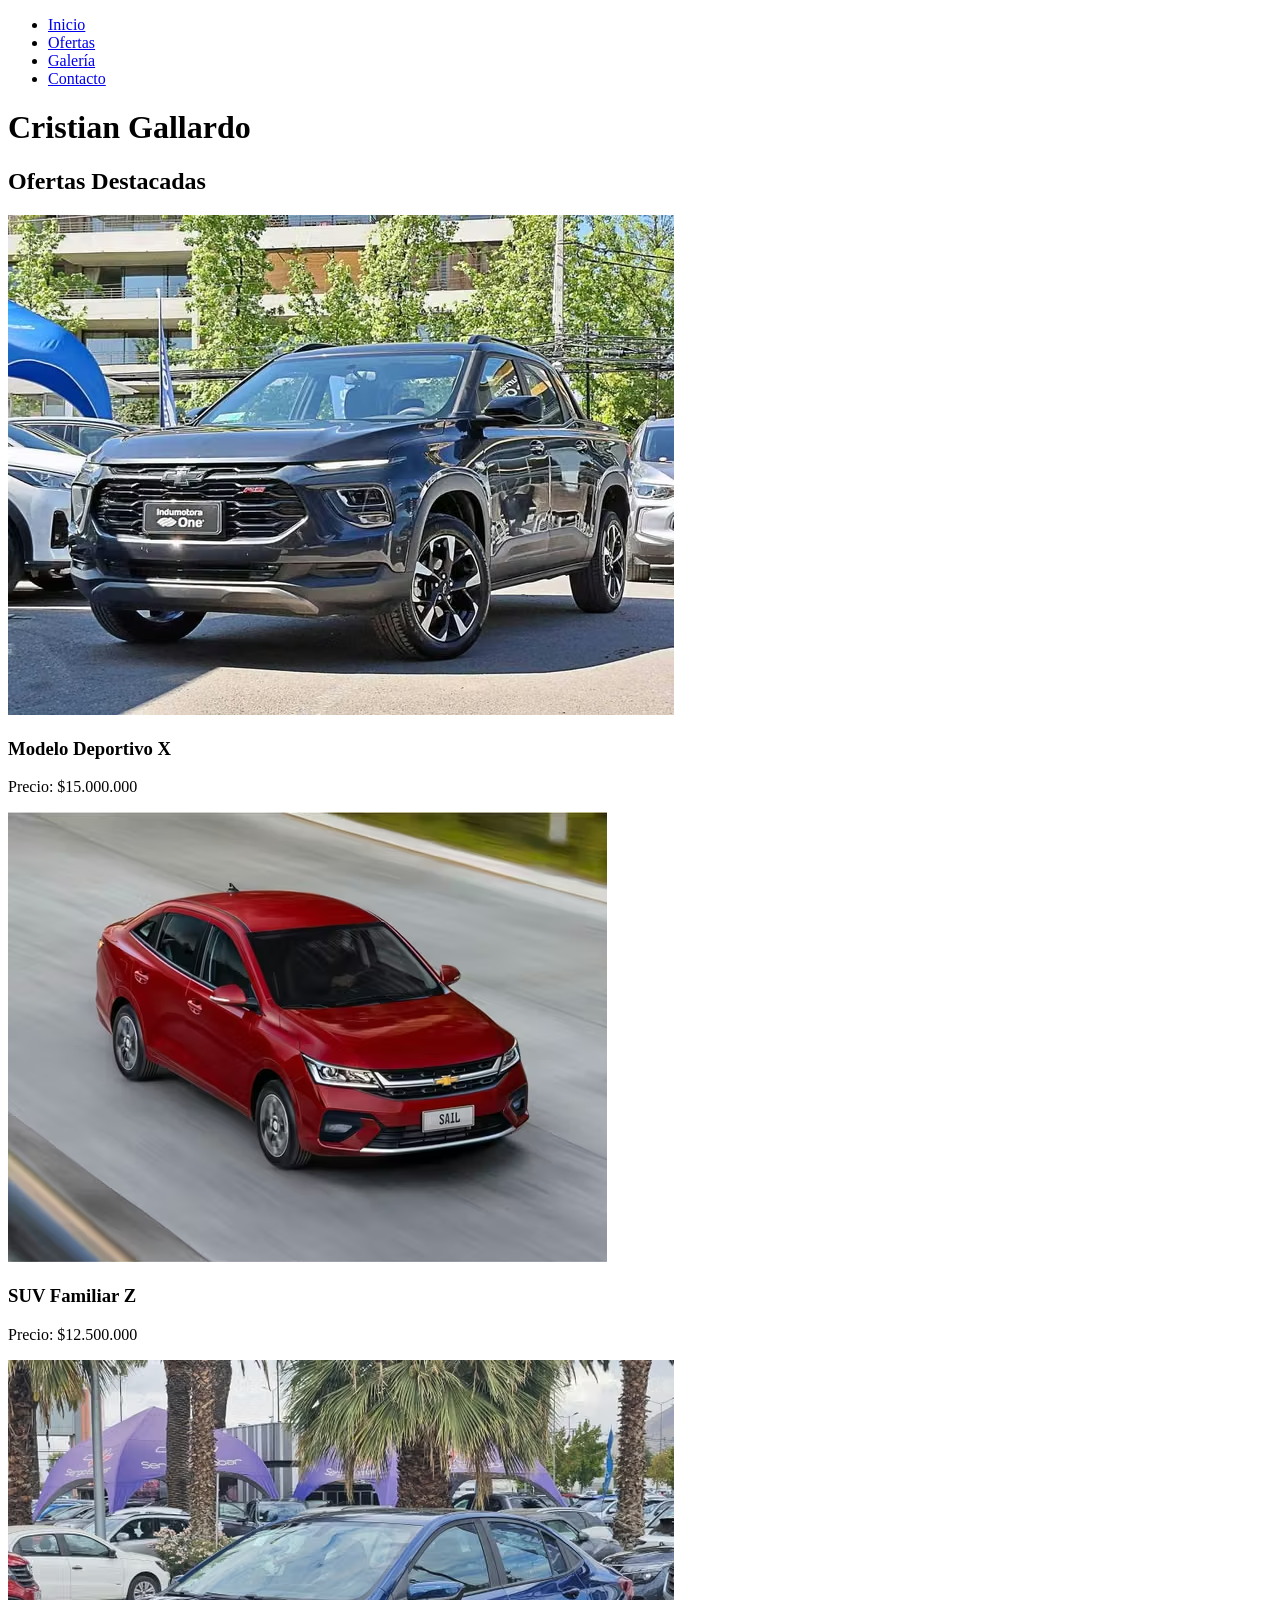
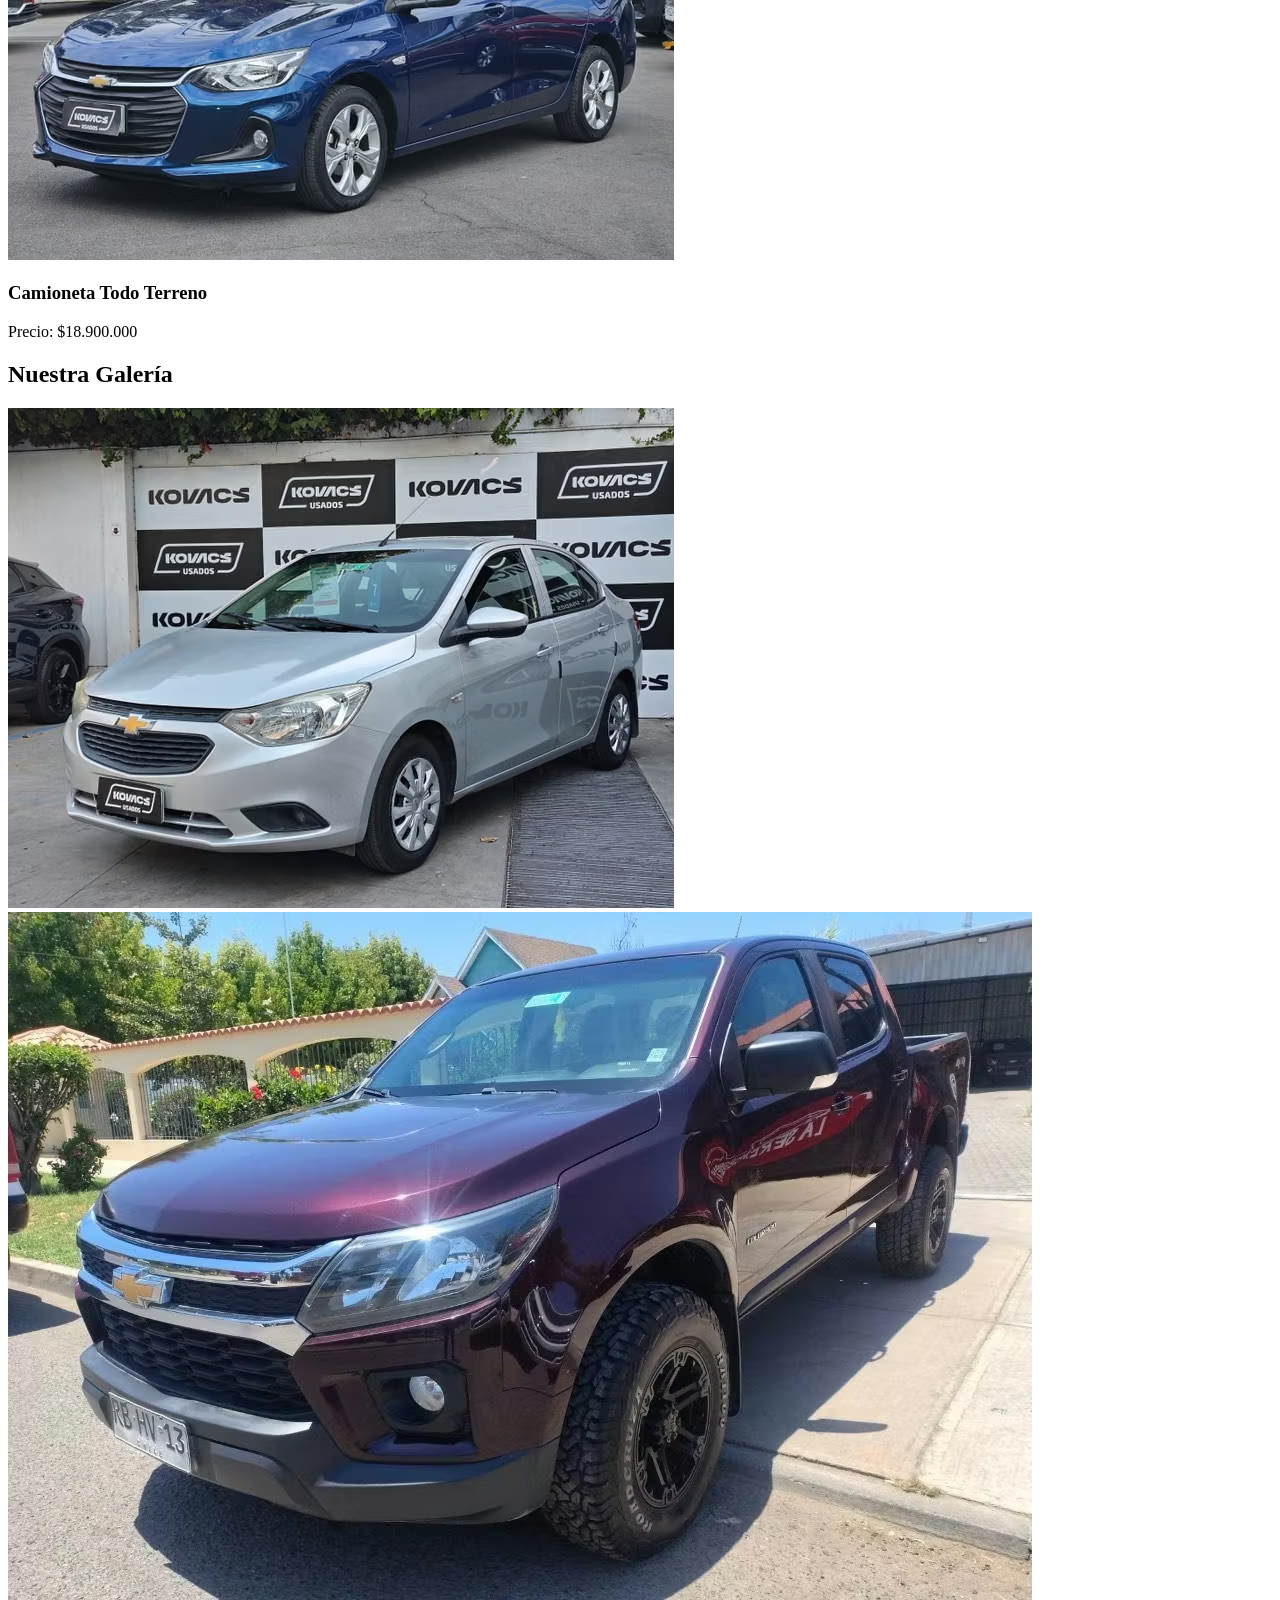
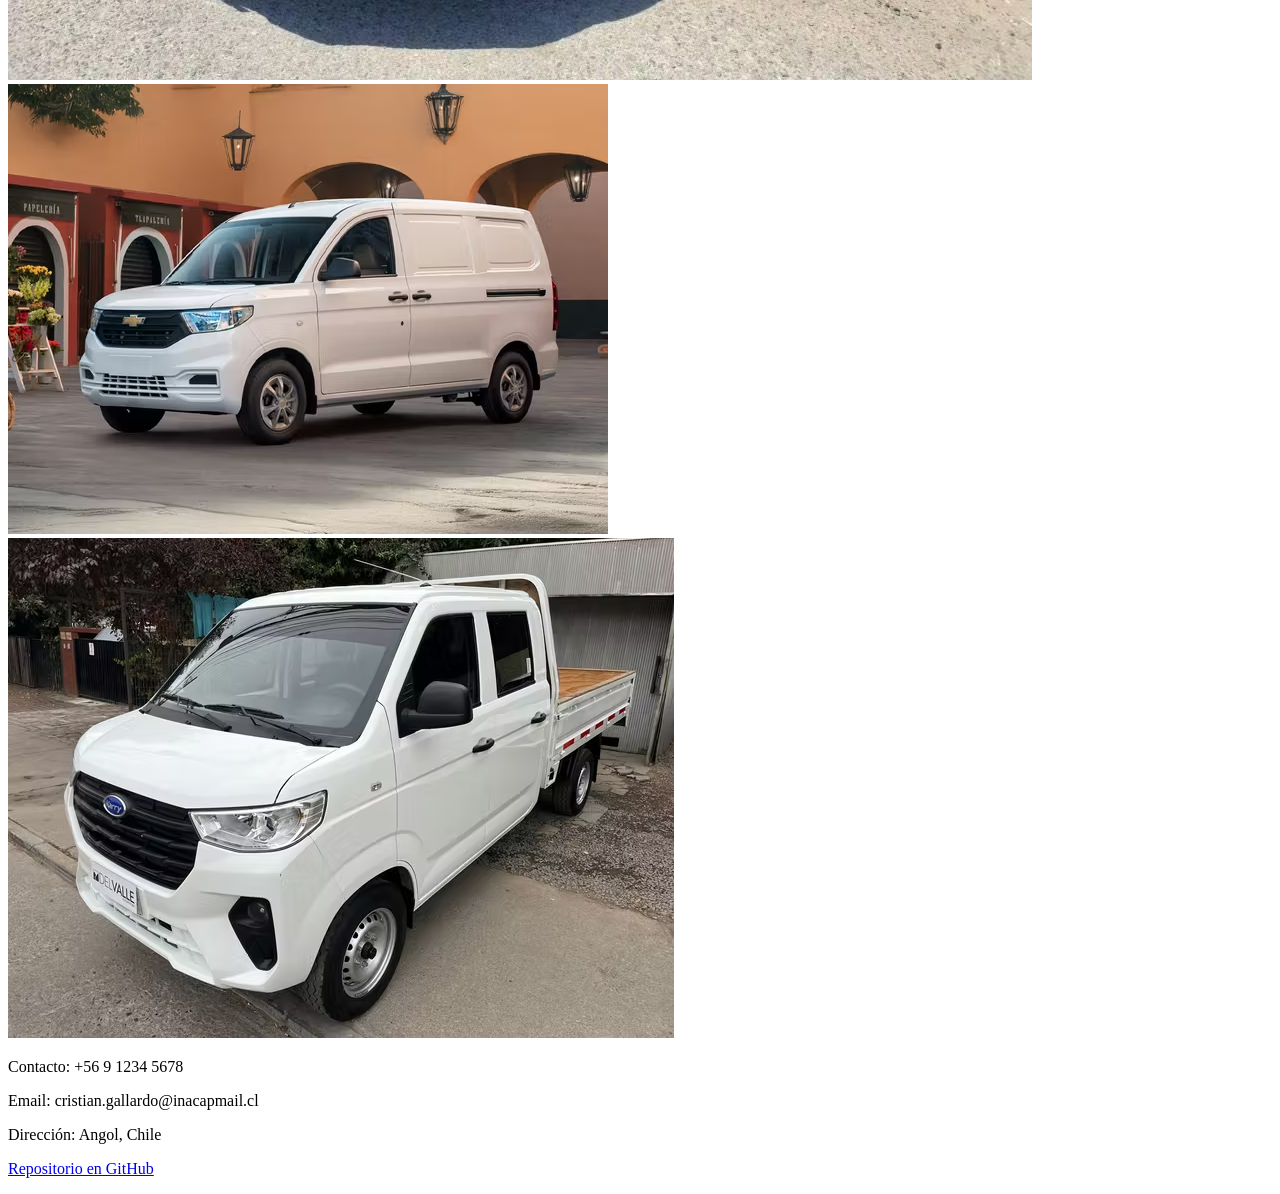
==== index.html @ 653e6fdc "Add files via upload subida inicial de archivos" ====
<!DOCTYPE html>
<html lang="es">
<head>
    <meta charset="UTF-8">
    <meta name="viewport" content="width=device-width, initial-scale=1.0">
    <title>Tienda de Autos - Cristian Gallardo</title>
    <link rel="stylesheet" href="style.css">
</head>
<body>

    <nav>
        <ul>
            <li><a href="#home">Inicio</a></li>
            <li><a href="#ofertas">Ofertas</a></li>
            <li><a href="#galeria">Galería</a></li>
            <li><a href="#contacto">Contacto</a></li>
        </ul>
    </nav>

    <header id="home">
        <h1>Cristian Gallardo</h1>
    </header>

    <main>
        <section id="ofertas">
            <h2>Ofertas Destacadas</h2>
            <div class="contenedor-ofertas">
                <article class="oferta-card">
                    <img src="img/31446118_7450a9.avif" alt="Modelo de auto en oferta 1">
                    <h3>Modelo Deportivo X</h3>
                    <p>Precio: $15.000.000</p>
                </article>
                <article class="oferta-card">
                    <img src="img/31856069_694c38.avif" alt="Modelo de auto en oferta 2">
                    <h3>SUV Familiar Z</h3>
                    <p>Precio: $12.500.000</p>
                </article>
                <article class="oferta-card">
                    <img src="img/32148850_631b92.avif" alt="Modelo de auto en oferta 3">
                    <h3>Camioneta Todo Terreno</h3>
                    <p>Precio: $18.900.000</p>
                </article>
            </div>
        </section>

        <section id="galeria">
            <h2>Nuestra Galería</h2>
            <div class="grid-galeria">
                <img src="img/32165648_55e5ce.avif" alt="Vista frontal auto deportivo">
                <img src="img/32180449_527cab9.avif" alt="Interior de lujo">
                <img src="img/31953853_c86848c4fc85d9e8fe26dfd9df87122b-846601c.avif" alt="Motor de alta gama">
                <img src="img/32133885_6e0bfbcb13ab700232e2862cfb43d5e7-53063a1.avif" alt="Detalle de llantas">
            </div>
        </section>
    </main>

    <footer id="contacto">
        <p>Contacto: +56 9 1234 5678</p>
        <p>Email: cristian.gallardo@inacapmail.cl</p>
        <p>Dirección: Angol, Chile</p>
        <p><a href="https://github.com/tu-usuario/tu-repositorio" target="_blank">Repositorio en GitHub</a></p>
    </footer>

</body>
</html>
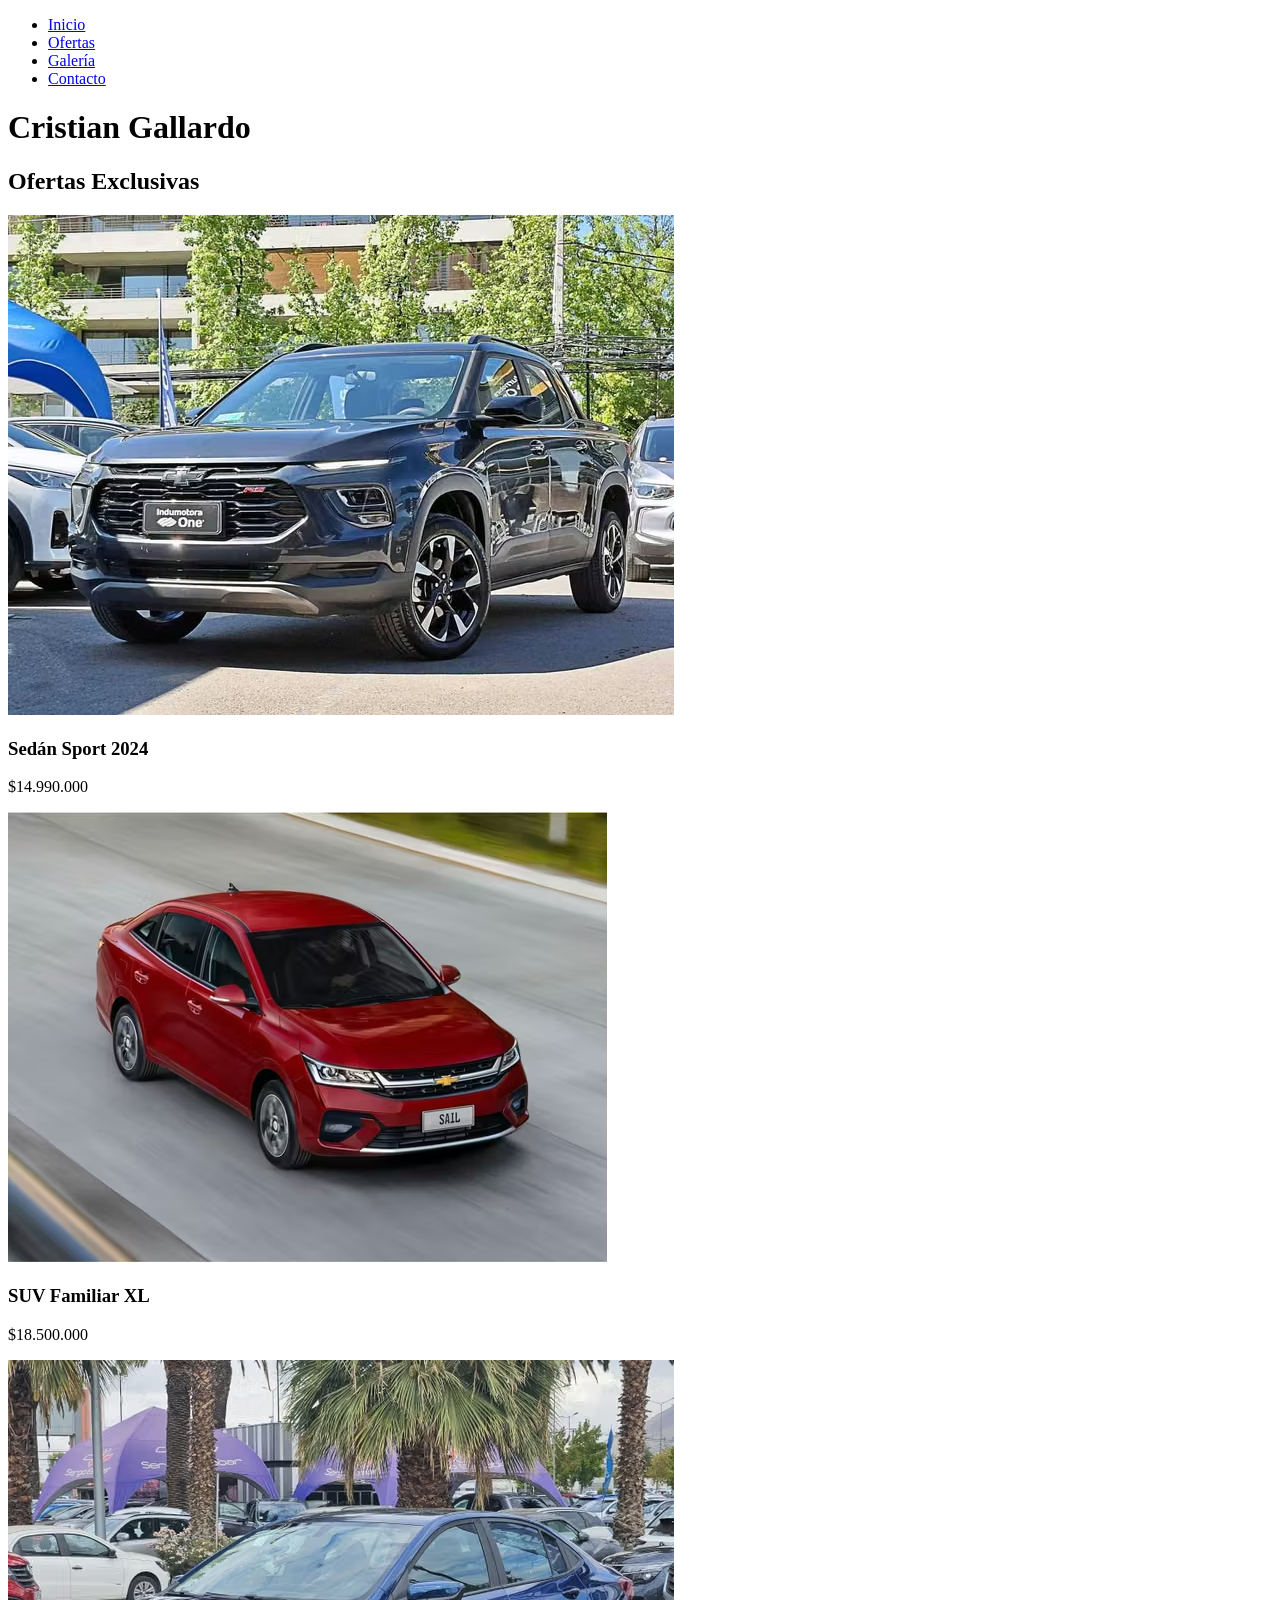
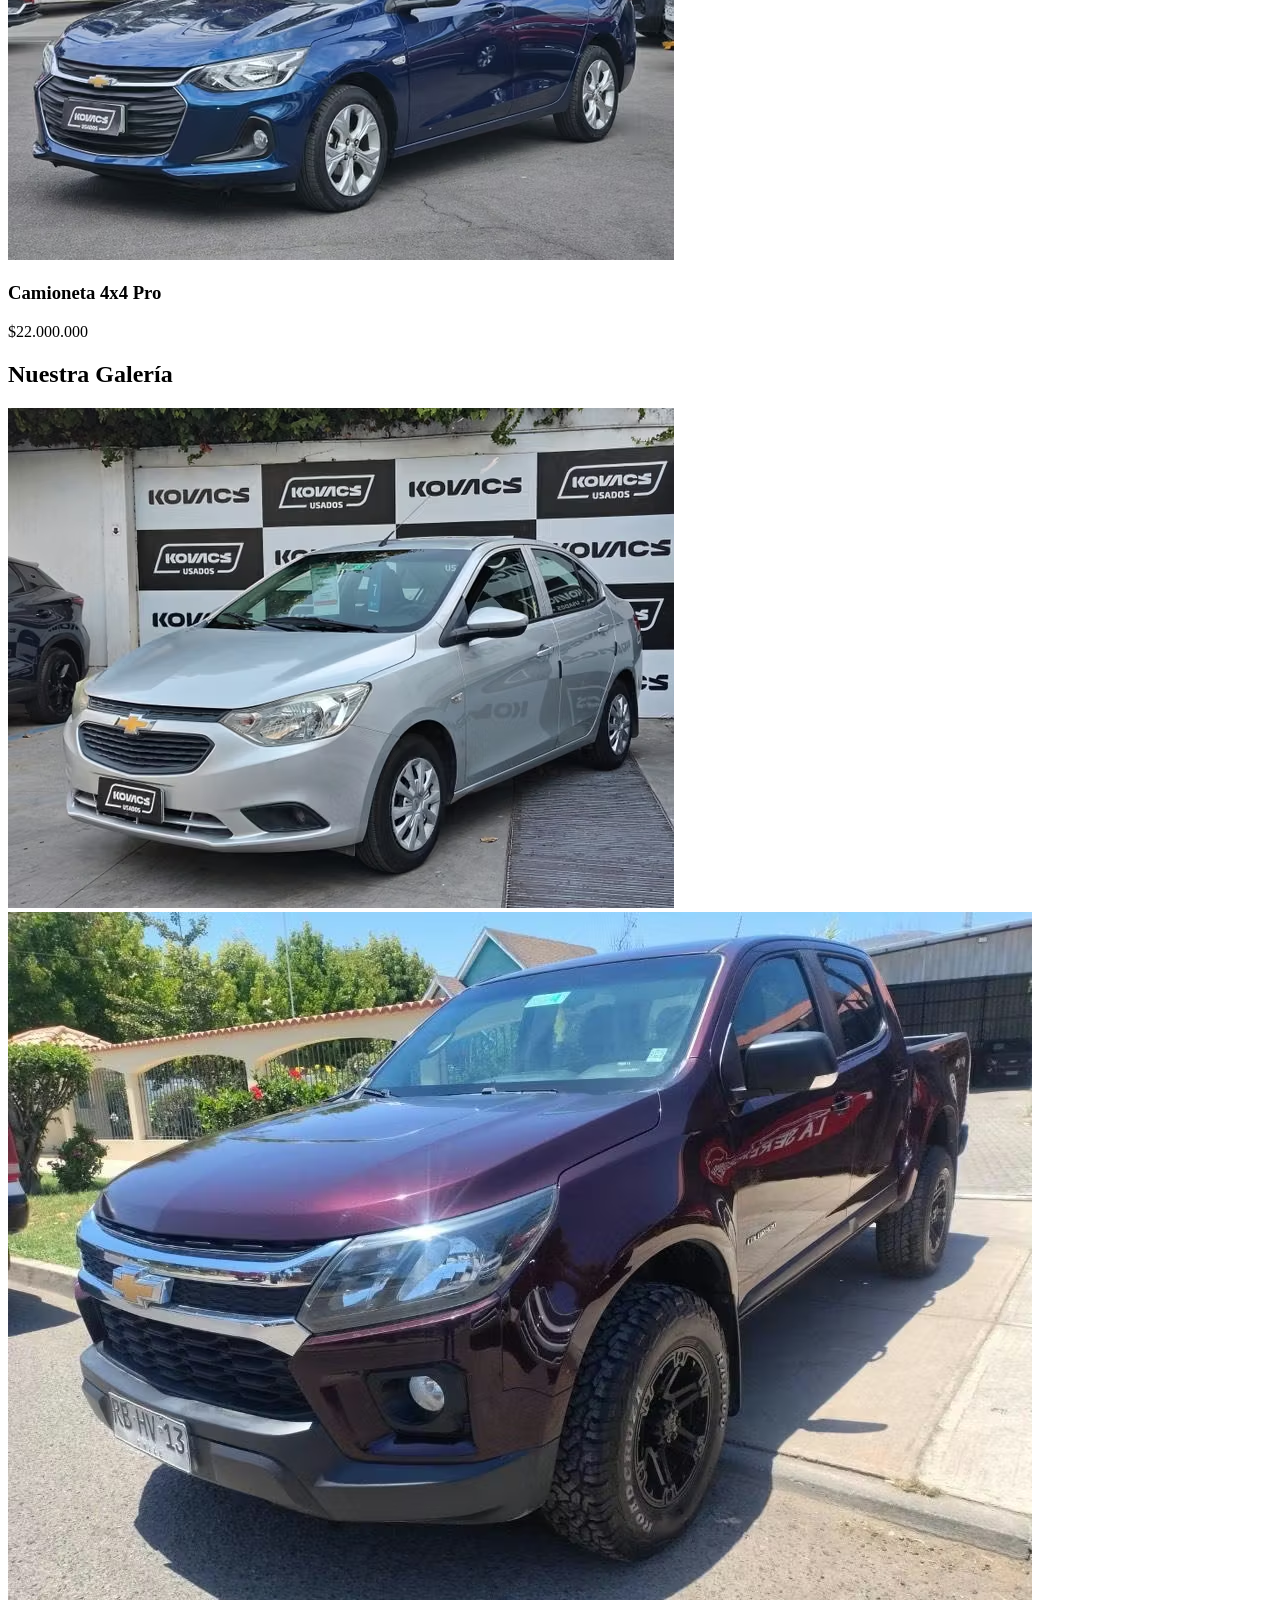
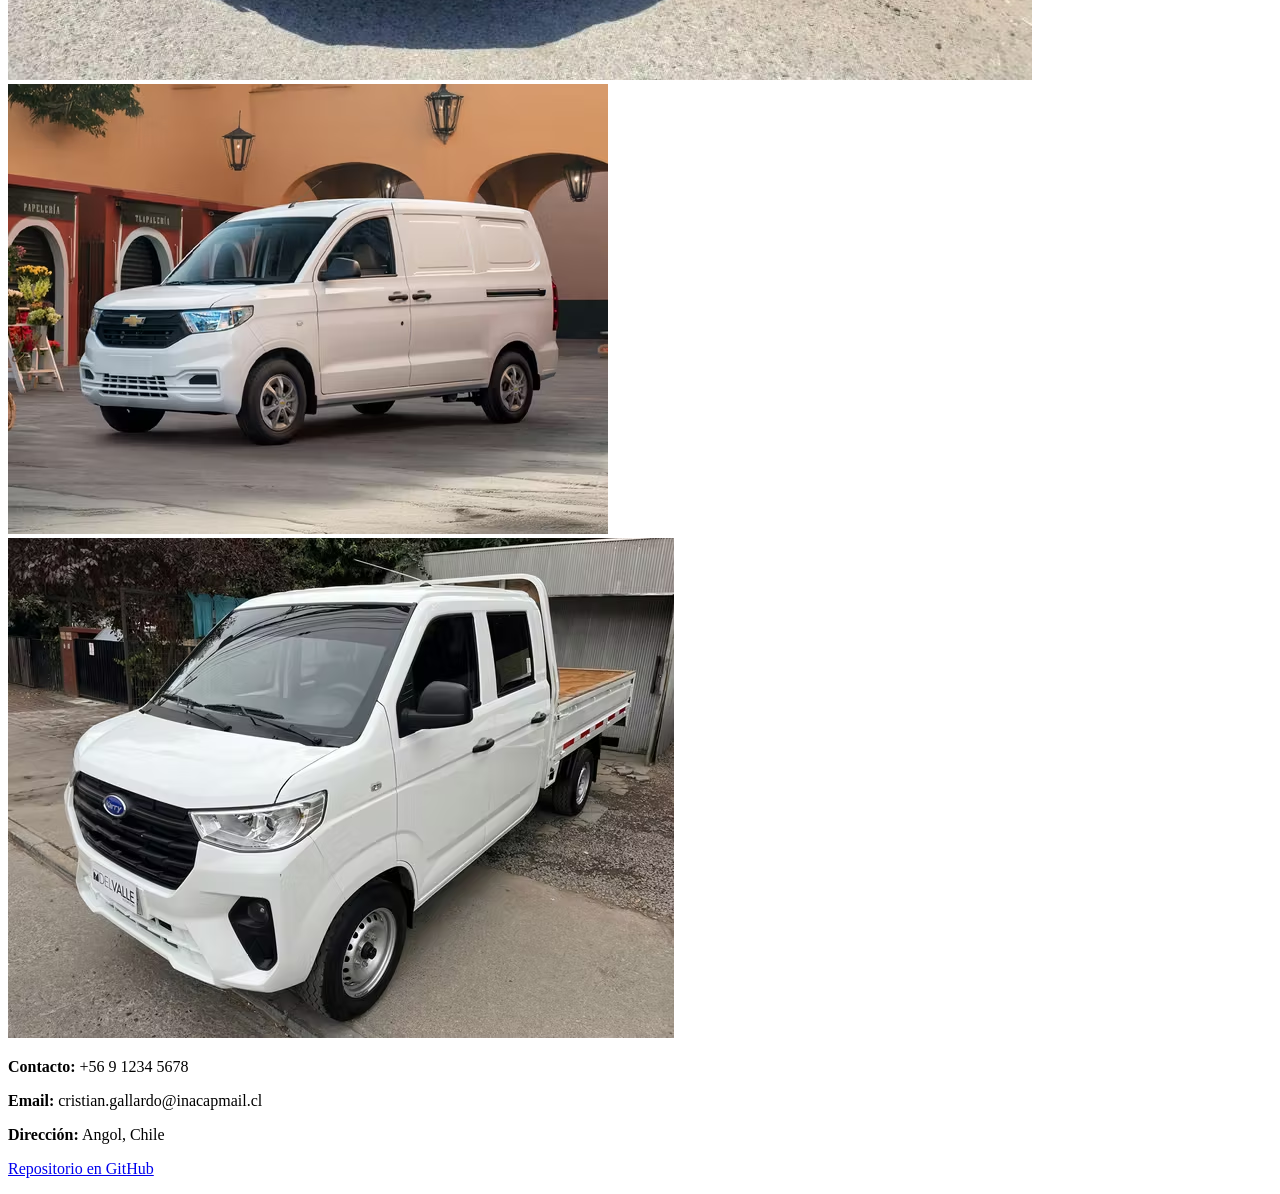
==== commit f100a8a8: "Update index.html Actualización de estructura semántica y accesibilidad" ====
--- a/index.html
+++ b/index.html
@@ -3,7 +3,7 @@
 <head>
     <meta charset="UTF-8">
     <meta name="viewport" content="width=device-width, initial-scale=1.0">
-    <title>Tienda de Autos - Cristian Gallardo</title>
+    <title>Automotora - Cristian Gallardo</title>
     <link rel="stylesheet" href="style.css">
 </head>
 <body>
@@ -23,43 +23,45 @@
 
     <main>
         <section id="ofertas">
-            <h2>Ofertas Destacadas</h2>
+            <h2 class="titulo-seccion">Ofertas Exclusivas</h2>
             <div class="contenedor-ofertas">
-                <article class="oferta-card">
-                    <img src="img/31446118_7450a9.avif" alt="Modelo de auto en oferta 1">
-                    <h3>Modelo Deportivo X</h3>
-                    <p>Precio: $15.000.000</p>
+                <article class="tarjeta-oferta">
+                    <img src="img/31446118_7450a9.avif" alt="Sedán deportivo color azul en oferta">
+                    <h3>Sedán Sport 2024</h3>
+                    <p class="valor">$14.990.000</p>
                 </article>
-                <article class="oferta-card">
-                    <img src="img/31856069_694c38.avif" alt="Modelo de auto en oferta 2">
-                    <h3>SUV Familiar Z</h3>
-                    <p>Precio: $12.500.000</p>
+                <article class="tarjeta-oferta">
+                    <img src="img/31856069_694c38.avif" alt="SUV familiar color gris plata">
+                    <h3>SUV Familiar XL</h3>
+                    <p class="valor">$18.500.000</p>
                 </article>
-                <article class="oferta-card">
-                    <img src="img/32148850_631b92.avif" alt="Modelo de auto en oferta 3">
-                    <h3>Camioneta Todo Terreno</h3>
-                    <p>Precio: $18.900.000</p>
+                <article class="tarjeta-oferta">
+                    <img src="img/32148850_631b92.avif" alt="Camioneta todo terreno color negro">
+                    <h3>Camioneta 4x4 Pro</h3>
+                    <p class="valor">$22.000.000</p>
                 </article>
             </div>
         </section>
 
         <section id="galeria">
-            <h2>Nuestra Galería</h2>
+            <h2 class="titulo-seccion">Nuestra Galería</h2>
             <div class="grid-galeria">
-                <img src="img/32165648_55e5ce.avif" alt="Vista frontal auto deportivo">
-                <img src="img/32180449_527cab9.avif" alt="Interior de lujo">
-                <img src="img/31953853_c86848c4fc85d9e8fe26dfd9df87122b-846601c.avif" alt="Motor de alta gama">
-                <img src="img/32133885_6e0bfbcb13ab700232e2862cfb43d5e7-53063a1.avif" alt="Detalle de llantas">
+                <img src="img/32165648_55e5ce.avif" alt="Primer plano de motor de alta gama">
+                <img src="img/32180449_527cab9.avif" alt="Interior con asientos de cuero">
+                <img src="img/31953853_c86848c4fc85d9e8fe26dfd9df87122b-846601c.avif" alt="Vista trasera de auto de lujo">
+                <img src="img/32133885_6e0bfbcb13ab700232e2862cfb43d5e7-53063a1.avif" alt="Detalle de llantas deportivas">
             </div>
         </section>
     </main>
 
     <footer id="contacto">
-        <p>Contacto: +56 9 1234 5678</p>
-        <p>Email: cristian.gallardo@inacapmail.cl</p>
-        <p>Dirección: Angol, Chile</p>
-        <p><a href="https://github.com/tu-usuario/tu-repositorio" target="_blank">Repositorio en GitHub</a></p>
+        <div class="footer-info">
+            <p><strong>Contacto:</strong> +56 9 1234 5678</p>
+            <p><strong>Email:</strong> cristian.gallardo@inacapmail.cl</p>
+            <p><strong>Dirección:</strong> Angol, Chile</p>
+            <p><a href="https://github.com/CristianGE404/evaluacion-frontend" target="_blank">Repositorio en GitHub</a></p>
+        </div>
     </footer>
 
 </body>
-</html>+</html>
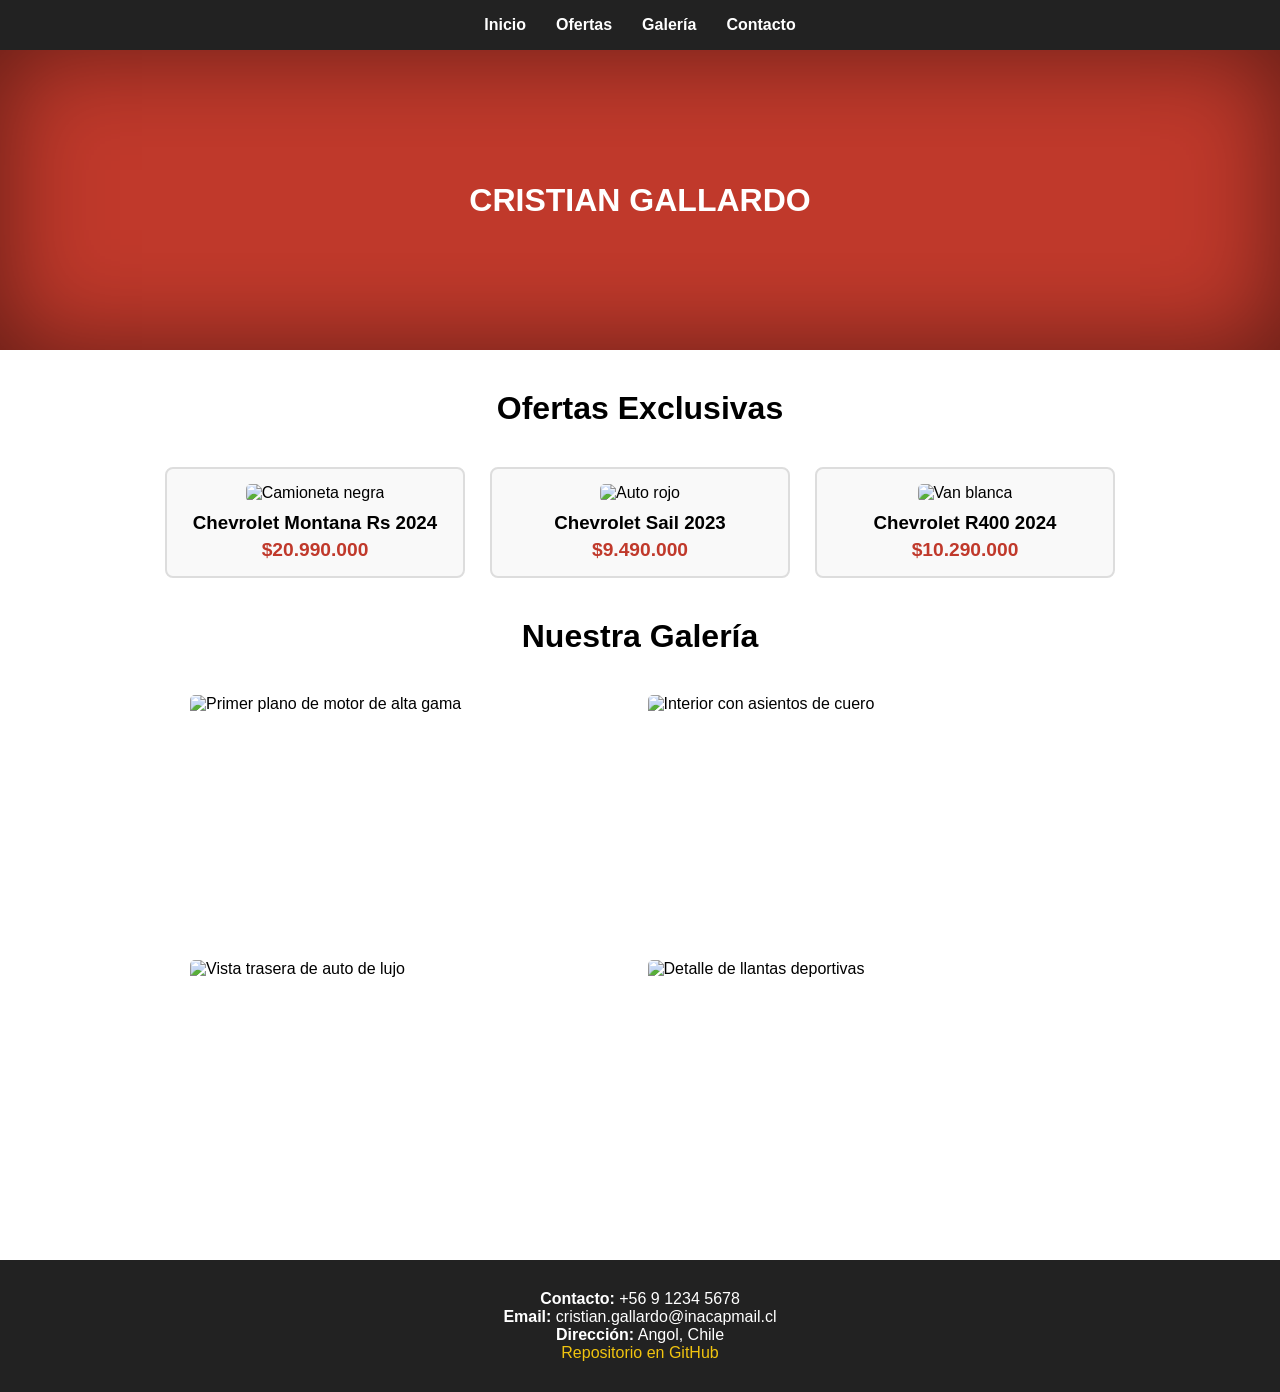
==== commit a5bb8bc0: "Update index.html Actualización de estructura semántica y accesibilidad" ====
--- a/index.html
+++ b/index.html
@@ -26,19 +26,19 @@
             <h2 class="titulo-seccion">Ofertas Exclusivas</h2>
             <div class="contenedor-ofertas">
                 <article class="tarjeta-oferta">
-                    <img src="img/31446118_7450a9.avif" alt="Sedán deportivo color azul en oferta">
-                    <h3>Sedán Sport 2024</h3>
-                    <p class="valor">$14.990.000</p>
+                    <img src="img/Chevrolet Montana Rs.avif" alt="Camioneta negra">
+                    <h3>Chevrolet Montana Rs 2024</h3>
+                    <p class="valor">$20.990.000</p>
                 </article>
                 <article class="tarjeta-oferta">
-                    <img src="img/31856069_694c38.avif" alt="SUV familiar color gris plata">
-                    <h3>SUV Familiar XL</h3>
-                    <p class="valor">$18.500.000</p>
+                    <img src="img/Chevrolet Sail.avif" alt="Auto rojo">
+                    <h3>Chevrolet Sail 2023</h3>
+                    <p class="valor">$9.490.000</p>
                 </article>
                 <article class="tarjeta-oferta">
-                    <img src="img/32148850_631b92.avif" alt="Camioneta todo terreno color negro">
-                    <h3>Camioneta 4x4 Pro</h3>
-                    <p class="valor">$22.000.000</p>
+                    <img src="img/Chevrolet R400.avif" alt="Van blanca">
+                    <h3>Chevrolet R400 2024</h3>
+                    <p class="valor">$10.290.000</p>
                 </article>
             </div>
         </section>
@@ -46,10 +46,10 @@
         <section id="galeria">
             <h2 class="titulo-seccion">Nuestra Galería</h2>
             <div class="grid-galeria">
-                <img src="img/32165648_55e5ce.avif" alt="Primer plano de motor de alta gama">
-                <img src="img/32180449_527cab9.avif" alt="Interior con asientos de cuero">
-                <img src="img/31953853_c86848c4fc85d9e8fe26dfd9df87122b-846601c.avif" alt="Vista trasera de auto de lujo">
-                <img src="img/32133885_6e0bfbcb13ab700232e2862cfb43d5e7-53063a1.avif" alt="Detalle de llantas deportivas">
+                <img src="img/Chevrolet Onix Turbo.avif" alt="Primer plano de motor de alta gama">
+                <img src="img/Chevrolet colorado.avif" alt="Interior con asientos de cuero">
+                <img src="img/Karry Q22.avif" alt="Vista trasera de auto de lujo">
+                <img src="img/Chevrolet Aveo.avif" alt="Detalle de llantas deportivas">
             </div>
         </section>
     </main>
--- a/style.css
+++ b/style.css
@@ -0,0 +1,60 @@
+/* Estilos Base y Accesibilidad */
+* { box-sizing: border-box; margin: 0; padding: 0; font-family: 'Segoe UI', sans-serif; }
+html { scroll-behavior: smooth; }
+
+/* Navegación (Requisito 56) */
+nav { background: #222; padding: 1rem; position: sticky; top: 0; z-index: 100; }
+nav ul { list-style: none; display: flex; justify-content: center; gap: 30px; }
+nav a { color: white; text-decoration: none; font-weight: bold; }
+nav a:hover { color: #e74c3c; }
+
+/* Header con color resaltado (Requisito 57) */
+header {
+    background-color: #c0392b; /* Rojo resaltado */
+    color: white;
+    height: 300px;
+    display: flex;
+    justify-content: center;
+    align-items: center;
+    text-transform: uppercase;
+    box-shadow: inset 0 0 100px rgba(0,0,0,0.5);
+}
+
+/* Títulos de sección */
+.titulo-seccion { text-align: center; margin: 40px 0; font-size: 2rem; }
+
+/* Sección Ofertas - 3 cuadros alineados (Requisito 59) */
+.contenedor-ofertas {
+    display: flex;
+    justify-content: center;
+    gap: 25px;
+    padding: 0 20px;
+    flex-wrap: wrap;
+}
+
+.tarjeta-oferta {
+    border: 2px solid #ddd; /* Recuadro definido */
+    border-radius: 8px;
+    width: 300px;
+    padding: 15px;
+    text-align: center;
+    background: #f9f9f9;
+}
+
+.tarjeta-oferta img { width: 100%; border-radius: 5px; margin-bottom: 10px; }
+.valor { color: #c0392b; font-weight: bold; font-size: 1.2rem; margin-top: 5px; }
+
+/* Galería - 4 imágenes (Requisito 61) */
+.grid-galeria {
+    display: grid;
+    grid-template-columns: repeat(2, 1fr);
+    gap: 15px;
+    max-width: 900px;
+    margin: 0 auto 50px auto;
+}
+
+.grid-galeria img { width: 100%; height: 250px; object-fit: cover; border-radius: 5px; }
+
+/* Footer (Requisito 62) */
+footer { background: #222; color: white; padding: 30px; text-align: center; }
+footer a { color: #f1c40f; text-decoration: none; }
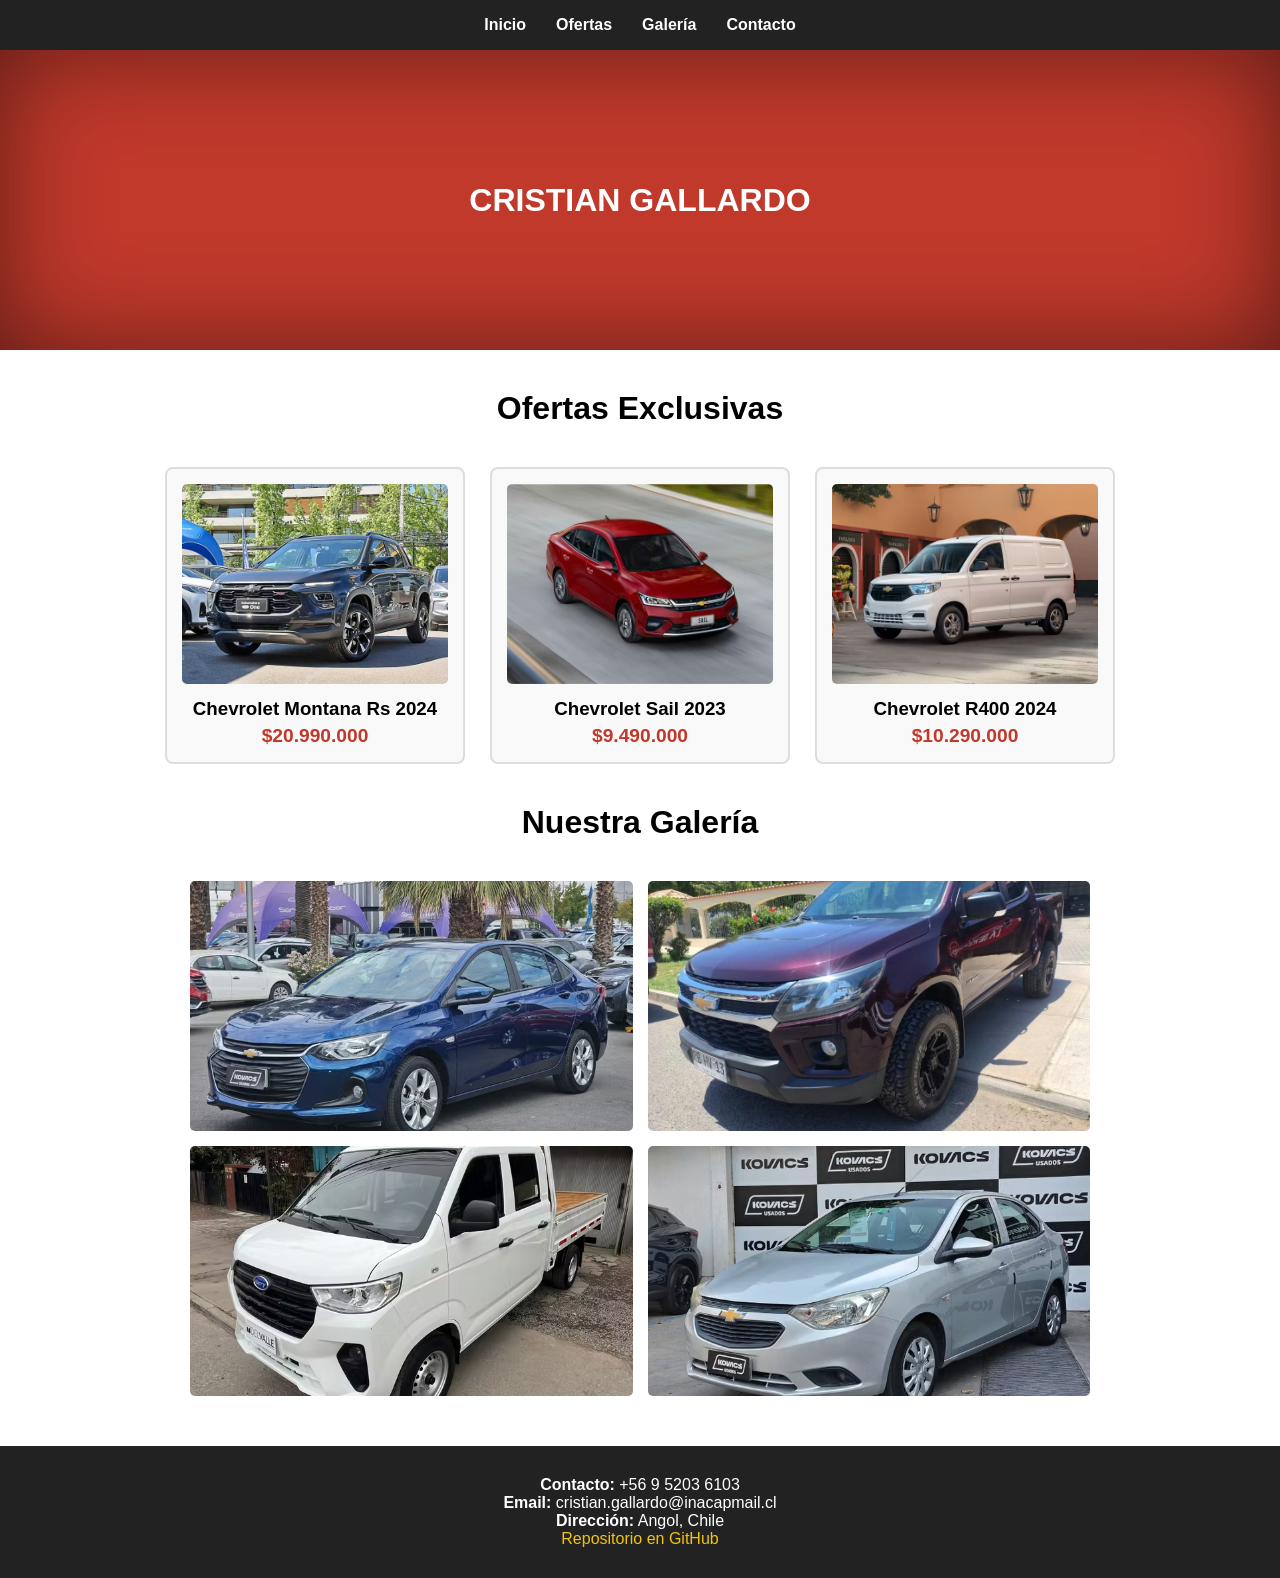
==== commit 069ab656: "Update index.html" ====
--- a/index.html
+++ b/index.html
@@ -46,17 +46,17 @@
         <section id="galeria">
             <h2 class="titulo-seccion">Nuestra Galería</h2>
             <div class="grid-galeria">
-                <img src="img/Chevrolet Onix Turbo.avif" alt="Primer plano de motor de alta gama">
-                <img src="img/Chevrolet colorado.avif" alt="Interior con asientos de cuero">
-                <img src="img/Karry Q22.avif" alt="Vista trasera de auto de lujo">
-                <img src="img/Chevrolet Aveo.avif" alt="Detalle de llantas deportivas">
+                <img src="img/Chevrolet Onix Turbo.avif" alt="Auto azul">
+                <img src="img/Chevrolet colorado.avif" alt="Camioneta roja">
+                <img src="img/Karry Q22.avif" alt="Camioneta blanca">
+                <img src="img/Chevrolet Aveo.avif" alt="Auto gris">
             </div>
         </section>
     </main>
 
     <footer id="contacto">
         <div class="footer-info">
-            <p><strong>Contacto:</strong> +56 9 1234 5678</p>
+            <p><strong>Contacto:</strong> +56 9 5203 6103</p>
             <p><strong>Email:</strong> cristian.gallardo@inacapmail.cl</p>
             <p><strong>Dirección:</strong> Angol, Chile</p>
             <p><a href="https://github.com/CristianGE404/evaluacion-frontend" target="_blank">Repositorio en GitHub</a></p>
